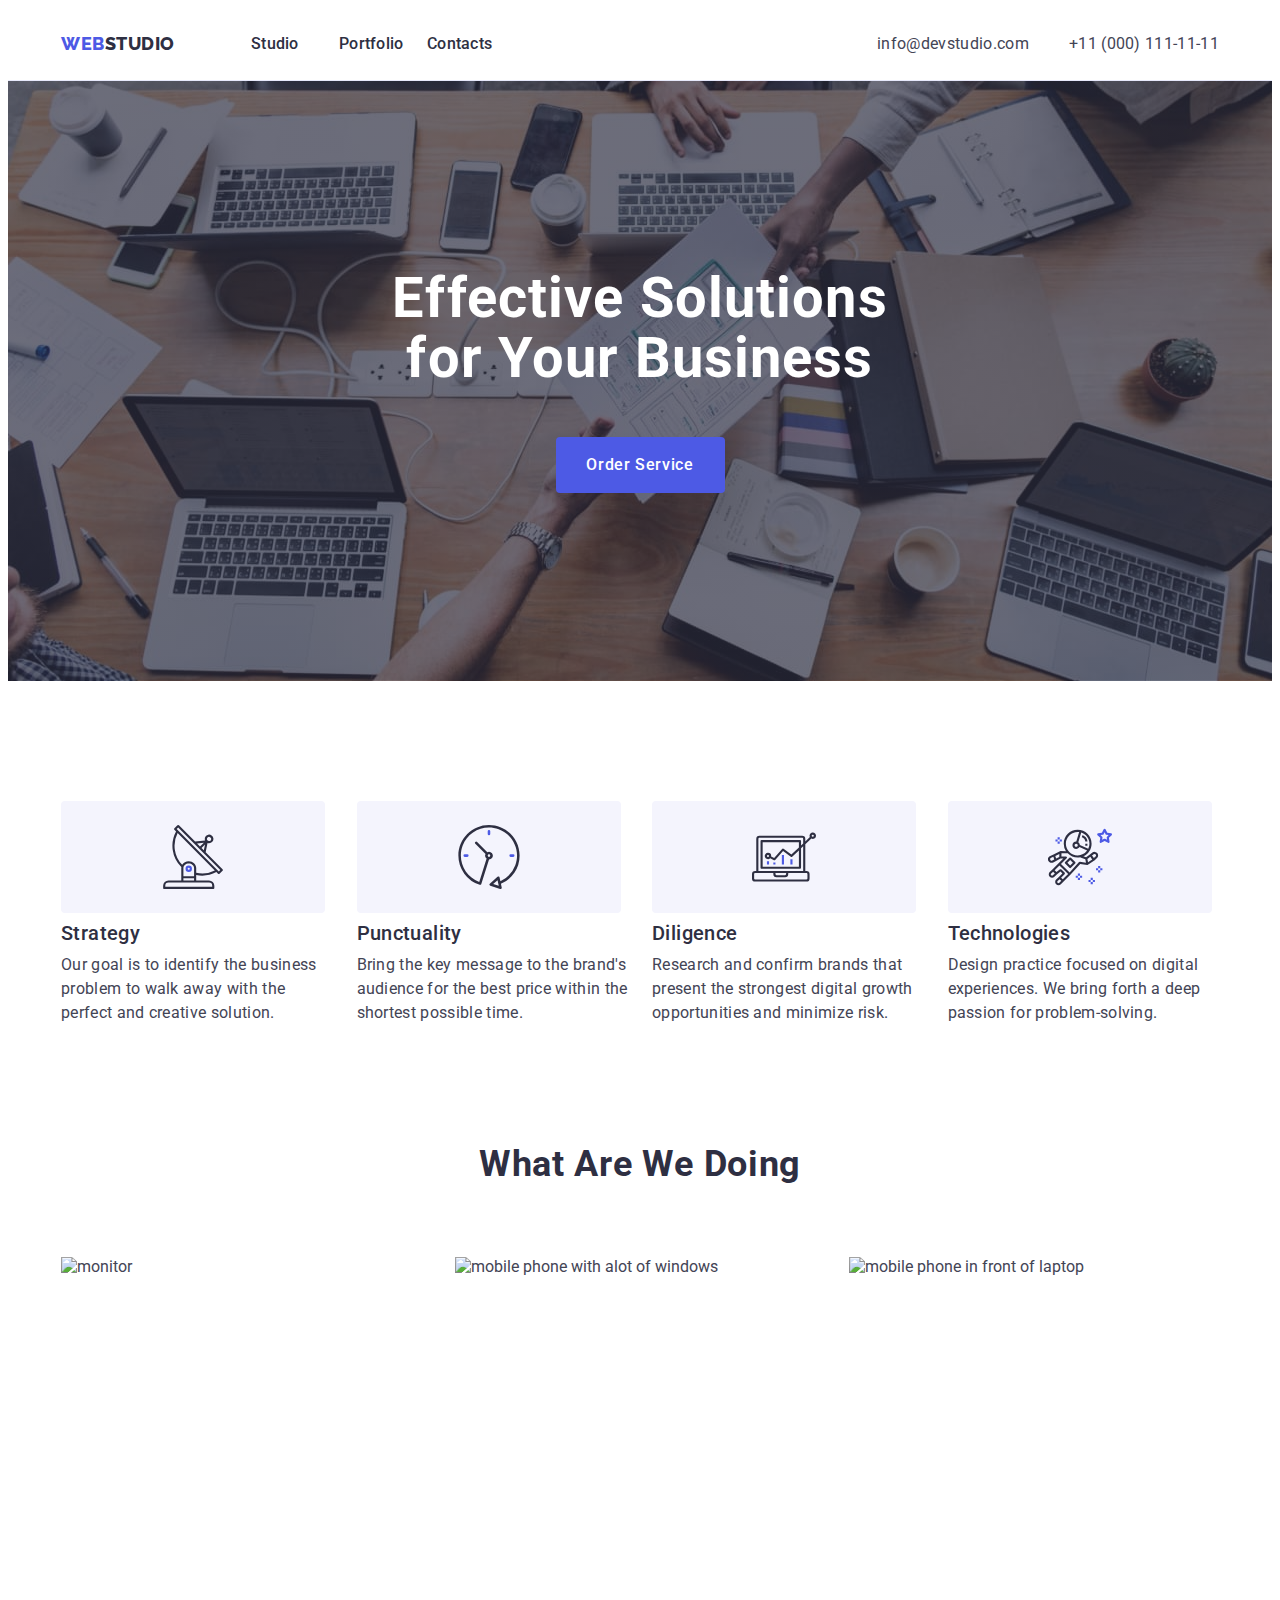
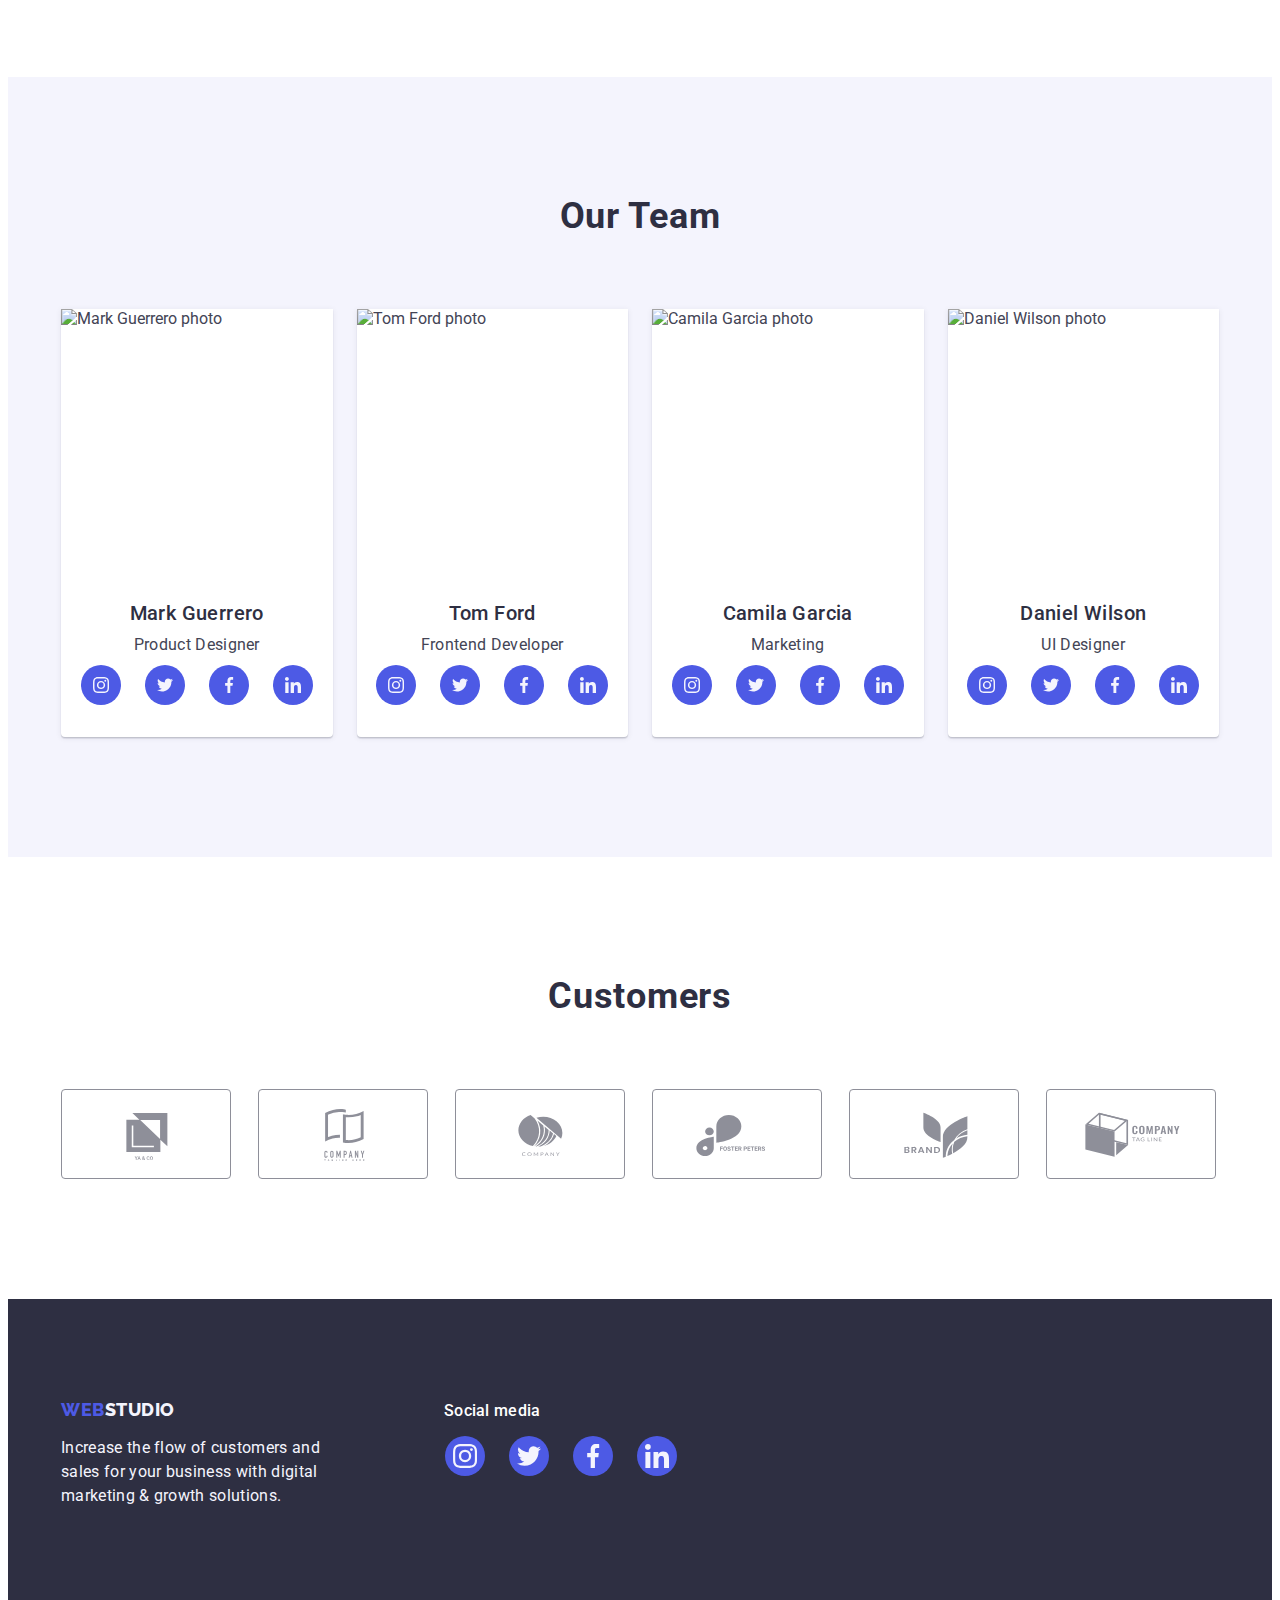
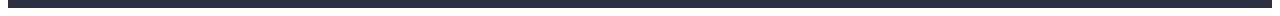
==== index.html @ 360d48e7 "Super update" ====
<!DOCTYPE html>
<html lang="en">

<head>
    <meta charset="UTF-8" />
    <meta http-equiv="X-UA-Compatible" content="IE=edge" />
    <meta name="viewport" content="width=device-width, initial-scale=1.0" />
    <link rel="preconnect" href="https://fonts.googleapis.com" />
    <link rel="preconnect" href="https://fonts.gstatic.com" crossorigin />
    <link href="https://fonts.googleapis.com/css2?family=Raleway:wght@800&family=Roboto:wght@400;500;700&display=swap"
        rel="stylesheet" />
    <title>Web Studio</title>
    <link rel="stylesheet" href="https://cdnjs.cloudflare.com/ajax/libs/modern-normalize/2.0.0/modern-normalize.min.css"
        integrity="sha512-4xo8blKMVCiXpTaLzQSLSw3KFOVPWhm/TRtuPVc4WG6kUgjH6J03IBuG7JZPkcWMxJ5huwaBpOpnwYElP/m6wg=="
        crossorigin="anonymous" referrerpolicy="no-referrer" />
    <link rel="stylesheet" href="./css/styles.css" />
</head>

<body>
    <header class="header">
        <div class="container header-container">
            <nav class="header-nav">
                <a href="./index.html" class="header-logo link">Web<span class="header-logo-dark">Studio</span></a>
                <ul class="header-menu list">
                    <li class="header-menu-item">
                        <a class="header-menu-link link" href="./index.html">Studio</a>
                    </li>
                    <li class="header-menu-item">
                        <a href="./portfolio.html" class="header-menu-link link">Portfolio</a>
                    </li>
                    <li class="header-menu-item">
                        <a href="" class="header-menu-link link">Contacts</a>
                    </li>
                </ul>
            </nav>
            <address class="address">
                <ul class="address-list list">
                    <li class="address-list-item">
                        <a href="mailto:info@devstudio.com" class="address-list-link link">info@devstudio.com</a>
                    </li>
                    <li class="address-list-item">
                        <a href="tel:+110001111111" class="address-list-link link">+11 (000) 111-11-11</a>
                    </li>
                </ul>
            </address>
        </div>
    </header>

    <main>
        <section class="hero">
            <div class="container hero-container">
                <h1 class="hero-title">Effective Solutions for Your Business</h1>
                <button class="hero-button button-active" type="button">
                    Order Service
                </button>
            </div>
        </section>
        <section class="points">
            <div class="container">
                <h2 class="visually-hidden">main points</h2>
                <ul class="points-list list">
                    <li class="points-list-item">
                        <div class="points-item-block">
                            <svg class="points-item-icon" width="64px" height="64px">
                                <use href="./images/icons.svg#icon-antenna-1"></use>
                            </svg>
                        </div>
                        <h3 class="points-list-item-title">Strategy</h3>
                        <p class="points-list-item-paragraph">
                            Our goal is to identify the business problem to walk away with
                            the perfect and creative solution.
                        </p>
                    </li>
                    <li class="points-list-item">
                        <div class="points-item-block">
                            <svg class="points-item-icon" width="64px" height="64px">
                                <use href="./images/icons.svg#icon-clock-1"></use>
                            </svg>
                        </div>
                        <h3 class="points-list-item-title">Punctuality</h3>
                        <p class="points-list-item-paragraph">
                            Bring the key message to the brand's audience for the best price
                            within the shortest possible time.
                        </p>
                    </li>
                    <li class="points-list-item">
                        <div class="points-item-block">
                            <svg class="points-item-icon" width="64px" height="64px">
                                <use href="./images/icons.svg#icon-diagram-1"></use>
                            </svg>
                        </div>
                        <h3 class="points-list-item-title">Diligence</h3>
                        <p class="points-list-item-paragraph">
                            Research and confirm brands that present the strongest digital
                            growth opportunities and minimize risk.
                        </p>
                    </li>
                    <li class="points-list-item">
                        <div class="points-item-block">
                            <svg class="points-item-icon" width="64px" height="64px">
                                <use href="./images/icons.svg#icon-astronaut-1"></use>
                            </svg>
                        </div>
                        <h3 class="points-list-item-title">Technologies</h3>
                        <p class="points-list-item-paragraph">
                            Design practice focused on digital experiences. We bring forth a
                            deep passion for problem-solving.
                        </p>
                    </li>
                </ul>
            </div>
        </section>
        <section class="doing">
            <div class="container">
                <h2 class="doing-title">What are we doing</h2>
                <ul class="doing-list list">
                    <li class="doing-list-item">
                        <img src="./images/screen.jpg" alt="monitor" width="360" height="300" />
                    </li>
                    <li class="doing-list-item">
                        <img src="./images/telephone.jpg" alt="mobile phone with alot of windows" width="360" height="300" />
                    </li>
                    <li class="doing-list-item">
                        <img src="./images/telephone2.jpg" alt="mobile phone in front of laptop" width="360" height="300" />
                    </li>
                </ul>
            </div>
        </section>
        <section class="team">
            <div class="container">
                <h2 class="team-title">Our Team</h2>
                <ul class="team-list list">
                    <li class="team-list-item">
                        <img src="./images/person_1.jpg" alt="Mark Guerrero photo" width="264" height="260" />
                        <div class="team-tex">
                            <h3 class="team-subtitle">Mark Guerrero</h3>
                            <p class="team-paragraph">Product Designer</p>
                        </div>
                        <div>
                            <ul class="team-list-soc list">
                                <li class="team-soc-item">
                                    <a href="" class="team-soc-link" target="_blank" aria-label="instagram">
                                        <span>
                                            <svg class="team-soc-icon" width="16px" height="16px">
                                                <use href="./images/icons.svg#icon-instagram-2"></use>
                                            </svg>
                                        </span>
                                    </a>
                                </li>
                                <li class="team-soc-item">
                                    <a href="" class="team-soc-link" target="_blank" aria-label="twitter">
                                        <span>
                                            <svg class="team-soc-icon" width="16px" height="16px">
                                                <use href="./images/icons.svg#icon-twitter-1"></use>
                                            </svg>
                                        </span>
                                    </a>
                                </li>
                                <li class="team-soc-item">
                                    <a href="" class="team-soc-link" target="_blank" aria-label="facebook">
                                        <span>
                                            <svg class="team-soc-icon" width="16px" height="16px">
                                                <use href="./images/icons.svg#icon-facebook-1"></use>
                                            </svg>
                                        </span>
                                    </a>
                                </li>
                                <li class="team-soc-item">
                                    <a href="" class="team-soc-link" target="_blank" aria-label="in">
                                        <span>
                                            <svg class="team-soc-icon" width="16px" height="16px">
                                                <use href="./images/icons.svg#icon-linkedin-1"></use>
                                            </svg>
                                        </span>
                                    </a>
                                </li>
                            </ul>
                        </div>
                    </li>
                    <li class="team-list-item">
                        <img src="./images/person_2.jpg" alt="Tom Ford photo" width="264" height="260" />
                        <div class="team-tex">
                            <h3 class="team-subtitle">Tom Ford</h3>
                            <p class="team-paragraph">Frontend Developer</p>
                        </div>
                        <div>
                            <ul class="team-list-soc list">
                                <li class="team-soc-item">
                                    <a href="" class="team-soc-link" target="_blank" aria-label="instagram">
                                        <span>
                                            <svg class="team-soc-icon" width="16px" height="16px">
                                                <use href="./images/icons.svg#icon-instagram-2"></use>
                                            </svg>
                                        </span>
                                    </a>
                                </li>
                                <li class="team-soc-item">
                                    <a href="" class="team-soc-link" target="_blank" aria-label="twitter">
                                        <span>
                                            <svg class="team-soc-icon" width="16px" height="16px">
                                                <use href="./images/icons.svg#icon-twitter-1"></use>
                                            </svg>
                                        </span>
                                    </a>
                                </li>
                                <li class="team-soc-item">
                                    <a href="" class="team-soc-link" target="_blank" aria-label="facebook">
                                        <span>
                                            <svg class="team-soc-icon" width="16px" height="16px">
                                                <use href="./images/icons.svg#icon-facebook-1"></use>
                                            </svg>
                                        </span>
                                    </a>
                                </li>
                                <li class="team-soc-item">
                                    <a href="" class="team-soc-link" target="_blank" aria-label="in">
                                        <span>
                                            <svg class="team-soc-icon" width="16px" height="16px">
                                                <use href="./images/icons.svg#icon-linkedin-1"></use>
                                            </svg>
                                        </span>
                                    </a>
                                </li>
                            </ul>
                        </div>
                    </li>
                    <li class="team-list-item">
                        <img src="./images/person_3.jpg" alt="Camila Garcia photo" width="264" height="260" />
                        <div class="team-tex">
                            <h3 class="team-subtitle">Camila Garcia</h3>
                            <p class="team-paragraph">Marketing</p>
                        </div>
                        <div>
                            <ul class="team-list-soc list">
                                <li class="team-soc-item">
                                    <a href="" class="team-soc-link" target="_blank" aria-label="instagram">
                                        <span>
                                            <svg class="team-soc-icon" width="16px" height="16px">
                                                <use href="./images/icons.svg#icon-instagram-2"></use>
                                            </svg>
                                        </span>
                                    </a>
                                </li>
                                <li class="team-soc-item">
                                    <a href="" class="team-soc-link" target="_blank" aria-label="twitter">
                                        <span>
                                            <svg class="team-soc-icon" width="16px" height="16px">
                                                <use href="./images/icons.svg#icon-twitter-1"></use>
                                            </svg>
                                        </span>
                                    </a>
                                </li>
                                <li class="team-soc-item">
                                    <a href="" class="team-soc-link" target="_blank" aria-label="facebook">
                                        <span>
                                            <svg class="team-soc-icon" width="16px" height="16px">
                                                <use href="./images/icons.svg#icon-facebook-1"></use>
                                            </svg>
                                        </span>
                                    </a>
                                </li>
                                <li class="team-soc-item">
                                    <a href="" class="team-soc-link" target="_blank" aria-label="in">
                                        <span>
                                            <svg class="team-soc-icon" width="16px" height="16px">
                                                <use href="./images/icons.svg#icon-linkedin-1"></use>
                                            </svg>
                                        </span>
                                    </a>
                                </li>
                            </ul>
                        </div>
                    </li>
                    <li class="team-list-item">
                        <img src="./images/person_4.jpg" alt="Daniel Wilson photo" width="264" height="260" />
                        <div class="team-tex">
                            <h3 class="team-subtitle">Daniel Wilson</h3>
                            <p class="team-paragraph">UI Designer</p>
                        </div>
                        <div>
                            <ul class="team-list-soc list">
                                <li class="team-soc-item">
                                    <a href="" class="team-soc-link" target="_blank" aria-label="instagram">
                                        <span>
                                            <svg class="team-soc-icon" width="16px" height="16px">
                                                <use href="./images/icons.svg#icon-instagram-2"></use>
                                            </svg>
                                        </span>
                                    </a>
                                </li>
                                <li class="team-soc-item">
                                    <a href="" class="team-soc-link" target="_blank" aria-label="twitter">
                                        <span>
                                            <svg class="team-soc-icon" width="16px" height="16px">
                                                <use href="./images/icons.svg#icon-twitter-1"></use>
                                            </svg>
                                        </span>
                                    </a>
                                </li>
                                <li class="team-soc-item">
                                    <a href="" class="team-soc-link" target="_blank" aria-label="facebook">
                                        <span>
                                            <svg class="team-soc-icon" width="16px" height="16px">
                                                <use href="./images/icons.svg#icon-facebook-1"></use>
                                            </svg>
                                        </span>
                                    </a>
                                </li>
                                <li class="team-soc-item">
                                    <a href="" class="team-soc-link" target="_blank" aria-label="in">
                                        <span>
                                            <svg class="team-soc-icon" width="16px" height="16px">
                                                <use href="./images/icons.svg#icon-linkedin-1"></use>
                                            </svg>
                                        </span>
                                    </a>
                                </li>
                            </ul>
                        </div>
                    </li>
                </ul>
            </div>
        </section>
        <section class="customers">
            <div class="container">
                <h2 class="customers-title">Customers</h2>
                <ul class="customers-list list">
                    <li class="customers-item">
                        <a href="" class="customers-link" target="_blank">
                            <svg class="customers-icon" width="104px" height="56px">
                                <use href="./images/icons.svg#icon-Logo-1"></use>
                            </svg>
                        </a>
                    </li>
                    <li class="customers-item">
                        <a href="" class="customers-link" target="_blank">
                            <svg class="customers-icon" width="104px" height="56px">
                                <use href="./images/icons.svg#icon-Logo-2"></use>
                            </svg>
                        </a>
                    </li>
                    <li class="customers-item">
                        <a href="" class="customers-link" target="_blank">
                            <svg class="customers-icon" width="104px" height="56px">
                                <use href="./images/icons.svg#icon-Logo-3"></use>
                            </svg>
                        </a>
                    </li>
                    <li class="customers-item">
                        <a href="" class="customers-link" target="_blank">
                            <svg class="customers-icon" width="104px" height="56px">
                                <use href="./images/icons.svg#icon-Logo-4"></use>
                            </svg>
                        </a>
                    </li>
                    <li class="customers-item">
                        <a href="" class="customers-link" target="_blank">
                            <svg class="customers-icon" width="104px" height="56px">
                                <use href="./images/icons.svg#icon-Logo-5"></use>
                            </svg>
                        </a>
                    </li>
                    <li class="customers-item">
                        <a href="" class="customers-link" target="_blank">
                            <svg class="customers-icon" width="104px" height="56px">
                                <use href="./images/icons.svg#icon-Logo-6"></use>
                            </svg>
                        </a>
                    </li>
                </ul>
            </div>
        </section>
    </main>

    <footer class="footer">
        <div class="container">
            <div class="footer-logo-container">
                <a class="footer-logo link" href="./index.html">Web<span class="footer-logo-white">Studio</span></a>
                <h3 class="footer-logo-title">Social media</h3>
            </div>
            <div class="footer-soc-container">
                <p class="footer-paragraph">
                    Increase the flow of customers and sales for your business with
                    digital marketing & growth solutions.
                </p>
                <ul class="footer-list-soc list">
                    <li class="footer-soc-item">
                        <a href="" class="footer-soc-link" target="_blank" aria-label="instagram">
                            <span>
                                <svg class="footer-soc-icon" width="24px" height="24px">
                                    <use href="./images/icons.svg#icon-instagram-2"></use>
                                </svg>
                            </span>
                        </a>
                    </li>
                    <li class="footer-soc-item">
                        <a href="" class="footer-soc-link" target="_blank" aria-label="twitter">
                            <span>
                                <svg class="footer-soc-icon" width="24px" height="24px">
                                    <use href="./images/icons.svg#icon-twitter-1"></use>
                                </svg>
                            </span>
                        </a>
                    </li>
                    <li class="footer-soc-item">
                        <a href="" class="footer-soc-link" target="_blank" aria-label="facebook">
                            <span>
                                <svg class="footer-soc-icon" width="24px" height="24px">
                                    <use href="./images/icons.svg#icon-facebook-1"></use>
                                </svg>
                            </span>
                        </a>
                    </li>
                    <li class="footer-soc-item">
                        <a href="" class="footer-soc-link" target="_blank" aria-label="in">
                            <span>
                                <svg class="footer-soc-icon" width="24px" height="24px">
                                    <use href="./images/icons.svg#icon-linkedin-1"></use>
                                </svg>
                            </span>
                        </a>
                    </li>
                </ul>
            </div>
        </div>
    </footer>
</body>

</html>
---- css/styles.css ----
:root {
    --iris: #4d5ae5;
    --ocean: #404bbf;
    --navy-blue: #2e2f42;
    --green: #31d0aa;
    --slate: #434455;
    --lite-slate: #8e8f99;
    --corn-flower: #e7e9fc;
    --cloud: #f4f4fd;
    --white: #ffffff;
    --dairy: #fcfcfc;
    --transition: 250ms cubic-bezier(0.4, 0, 0.2, 1);
}

body {
    font-family: "Roboto", sans-serif;
    color: var(--slate);
    background-color: var(--white);
}

p,
h1,
h2,
h3,
h4,
h5,
h6 {
    margin-top: 0;
    margin-bottom: 0;
}

ul {
    margin-top: 0;
    margin-bottom: 0;
    padding-left: 0;
}

img {
    display: block;
    max-width: 100%;
    height: auto;
}

main {
    flex-grow: 1;
}

.link {
    text-decoration: none;
}

.link:is(:hover, :focus) {
    color: var(--ocean);
}

.list {
    list-style-type: none;
}

/* header------------ */

.container {
    width: 100%;
    max-width: 1158px;
    padding: 0 15px 0 15px;
    margin: 0 auto;
}

header {
    border-bottom: 1px solid #e7e9fc;
}

.header-container {
    display: flex;
}

.header-nav {
    display: flex;
    flex-grow: 1;
    align-items: center;
}

.header-logo {
    font-family: "Raleway", sans-serif;
    font-weight: 800;
    font-size: 18px;
    line-height: 1.17;
    letter-spacing: 0.03em;
    text-transform: uppercase;
    color: var(--iris);
    margin-right: 76px;
}

.header-logo-dark {
    color: var(--navy-blue);
}

.header-menu {
    display: flex;
    gap: 40px;
}

.header-menu-link {
    padding: 24px 0;
    font-weight: 500;
    font-size: 16px;
    line-height: 1.5;
    letter-spacing: 0.02em;
    color: var(--navy-blue);
    display: block;
    padding-top: 24px;
    padding-bottom: 24px;
    transition: color var(--transition);
}

.header-menu-item{
    width: 48px;
    position: relative;
}
/* .header-menu-link:first-child:hover:after{
    content: '';
    display: block;
    width: 48px;
    height: 4px;
    background: #404BBF;
    border-radius: 2px;
    position: absolute;
    bottom: 0;
    transition: color var(--transition);
} */

/* .header-menu-link:nth-child(2):hover::after{
    content: '';
    display: block;
    width: 66px;
    height: 4px;
    background: #404BBF;
    border-radius: 2px;
    position: absolute;
    bottom: 0;
    transition: color var(--transition);
} */

.header-menu-link:last-child:hover::after{
    content: '';
    display: block;
    width: 67px;
    height: 4px;
    background: #404BBF;
    border-radius: 2px;
    position: absolute;
    bottom: 0;
    transition: color var(--transition);
}

.address {
    font-style: normal;
}

.address-list {
    display: flex;
    gap: 40px;
}

.address-list-link {
    font-size: 16px;
    line-height: 1.5;
    letter-spacing: 0.02em;
    color: var(--slate);
    display: block;
    padding-top: 24px;
    padding-bottom: 24px;
    transition: color var(--transition);
}

/* --------main--------------- */

/** hero---- */
.hero {
    padding: 188px 0;
    background-image: linear-gradient(rgba(46, 47, 66, 0.7),
            rgba(46, 47, 66, 0.7)),
        url(../images/people-office.jpg);
    background-repeat: no-repeat;
    background-position: center;
    background-size: 1440px;
}

.hero-container {}

.hero-title {
    display: block;
    text-align: center;
    font-size: 56px;
    line-height: 1.07;
    letter-spacing: 0.02em;
    color: var(--white);
    max-width: 496px;
    margin-left: auto;
    margin-right: auto;
    margin-bottom: 48px;
}

.hero-button {
    font-family: "Roboto", sans-serif;
    font-weight: 500;
    font-size: 16px;
    line-height: 1.5;
    letter-spacing: 0.04em;
    color: var(--white);
    background: var(--iris);
    border: #4d5ae5;
    text-align: center;
    border-radius: 4px;
    display: block;
    min-width: 169px;
    height: 56px;
    border: none;
    margin: 0 auto;
    transition: background-color var(--transition);
}

.button-active:is(:hover, :focus) {
    background: var(--ocean);
    color: var(--white);
    border: 1px solid transparent;
}

.button-active {
    cursor: pointer;
}

/** points---- */
.points {
    padding: 120px 0;
}

.visually-hidden {
    position: absolute;
    width: 1px;
    height: 1px;
    margin: -1px;
    border: 0;
    padding: 0;
    white-space: nowrap;
    clip-path: inset(100%);
    clip: rect(0 0 0 0);
    overflow: hidden;
}

.points-list {
    display: flex;
    gap: 24px;
}

.points-list-item {
    width: calc((100% - 72px) / 4);
}

.points-item-block {
    width: 264px;
    height: 112px;
    border-radius: 4px;
    background-color: var(--cloud);
    margin-bottom: 8px;
    display: flex;
    align-items: center;
    justify-content: center;
}


.points-list-item-title {
    font-weight: 500;
    font-size: 20px;
    line-height: 1.2;
    letter-spacing: 0.02em;
    color: var(--navy-blue);
    margin-bottom: 8px;
}

.points-list-item-paragraph {
    font-size: 16px;
    line-height: 1.5;
    letter-spacing: 0.02em;
}

/** doing---- */
.doing {
    padding-bottom: 120px;
}

.doing-list {
    display: flex;
    gap: 24px;
}

.doing-list-item {
    width: calc((100% - 48px) / 3);
}

.doing-title {
    font-size: 36px;
    line-height: 1.11;
    letter-spacing: 0.02em;
    text-transform: capitalize;
    color: var(--navy-blue);
    text-align: center;
    margin: 0 auto;
    margin-bottom: 72px;
}

/** our team---- */
.team {
    background-color: var(--cloud);
    margin: 0 auto;
    padding: 120px 0;
}

.team-title {
    font-size: 36px;
    line-height: 1.11;
    letter-spacing: 0.02em;
    text-transform: capitalize;
    color: var(--navy-blue);
    text-align: center;
    margin-bottom: 72px;
    margin-left: auto;
    margin-right: auto;
}

.team-list {
    display: flex;
    gap: 24px;
}

.team-list-item {
    background-color: var(--white);
    width: calc((100% - 72px) / 4);
    border-radius: 0px 0px 4px 4px;
    box-shadow: 0px 1px 6px rgba(46, 47, 66, 0.08),
        0px 1px 1px rgba(46, 47, 66, 0.16), 0px 2px 1px rgba(46, 47, 66, 0.08);
}


.team-tex {
    padding: 32px 16px 8px 16px;
}

.team-subtitle {
    font-family: "Roboto";
    font-style: normal;
    font-weight: 500;
    font-size: 20px;
    line-height: 1.2;
    letter-spacing: 0.02em;
    color: var(--navy-blue);
    margin-bottom: 8px;
    text-align: center;
}

.team-paragraph {
    font-family: "Roboto";
    font-style: normal;
    font-weight: 400;
    font-size: 16px;
    line-height: 1.5;
    letter-spacing: 0.02em;
    text-align: center;
}

.team-list-soc {
    display: flex;
    align-items: center;
    justify-content: center;
    gap: 24px;
    padding-bottom: 32px;
}

.team-soc-item {}

.team-soc-link {}

.team-soc-link span {
    display: flex;
    align-items: center;
    justify-content: center;
    width: 40px;
    height: 40px;
    background-color: var(--iris);
    border-radius: 50%;
    transition: background-color var(--transition);
}

.team-soc-link span:hover {
    background-color: var(--green);
}

.team-soc-icon {
    fill: var(--cloud);
}

/* customers---------------- */
.customers {
    background-color: var(--white);
    margin: 0 auto;
    padding: 120px 0;
}

.customers-title {
    font-size: 36px;
    line-height: 1.11;
    letter-spacing: 0.02em;
    text-transform: capitalize;
    color: var(--navy-blue);
    text-align: center;
    margin-bottom: 72px;
    margin-left: auto;
    margin-right: auto;
}

.customers-list {
    display: flex;
    gap: 24px;
}

.customers-item {
    width: calc((100% - 120px) / 6);
}

.customers-link {
    width: 168px;
    height: 88px;
    border: 1px solid var(--lite-slate);
    border-radius: 4px;
    background-color: var(--white);
    display: flex;
    align-items: center;
    justify-content: center;
}

/*? hover don't work */

.customers-icon:hover{
    fill: #404bbf;
}

/* main portfolio---------------- */
.portfolio {
    padding-top: 96px;
    padding-bottom: 120px;
}

/** button list--- */
.button-list {
    display: flex;
    justify-content: center;
    align-items: center;
    gap: 24px;
    margin-bottom: 72px;
}

.button-list-item {
    font-family: "Roboto", sans-serif;
    font-weight: 500;
    font-size: 16px;
    line-height: 1.5;
    letter-spacing: 0.04em;
    color: var(--iris);
    background: var(--cloud);
    padding: 12px 24px;
    border-radius: 4px;
    border: 1px solid #e7e9fc;
    transition: background-color var(--transition);
}

/* portfolio list----- */

.portfolio-list {
    display: flex;
    column-gap: 24px;
    row-gap: 48px;
    flex-wrap: wrap;
}

.portfolio-link {
    width: calc((100% - 48px) / 3);
    padding-left: 0;
}

.portfolio-img{
    position: relative;
    overflow: hidden;
}

.portfolio-tex {
    padding: 32px 16px;
    border: 1px solid var(--corn-flower);
    border-top: none;
}

.portfolio-link-title {
    font-weight: 500;
    font-size: 20px;
    line-height: 1.2;
    letter-spacing: 0.02em;
    color: var(--navy-blue);
    margin-bottom: 8px;
    text-align: left;
}

.portfolio-link-paragraph {
    font-size: 16px;
    line-height: 1.5;
    letter-spacing: 0.02em;
    color: var(--slate);
    text-align: left;
}

.portfolio-cover-block{
    position: absolute;
    background-color: var(--iris);
    top: 0;
    left: 0;
    transform: translateY(100%);
}

.portfolio-cover-title{
    font-style: normal;
    font-weight: 400;
    font-size: 16px;
    line-height: 1.5;
    letter-spacing: 0.02em;
    color: var(--cloud) ;
    margin: 40px 32px 164px 32px;
    width: 296px;
}

.portfolio-link:hover .portfolio-cover-block{
    transform: translate(0);
    transition: var(--transition);
}
/* footer--------------------- */
.footer {
    background-color: var(--navy-blue);
    padding-top: 100px;
    padding-bottom: 100px;
    max-height: 312px;
}

.footer-logo {
    font-family: "Raleway", sans-serif;
    font-weight: 800;
    font-size: 18px;
    line-height: 1.17;
    letter-spacing: 0.03em;
    text-transform: uppercase;
    color: var(--iris);
    display: flex;
    margin-bottom: 16px;
    display: inline-block;
}

.footer-logo-white {
    color: var(--cloud);
}

.footer-paragraph {
    font-size: 16px;
    line-height: 1.5;
    letter-spacing: 0.02em;
    color: var(--cloud);
    max-width: 264px;
}
.footer-logo-container{
    display: flex;
}

.footer-logo-title{
    margin-left: 269px;
    font-style: normal;
    font-weight: 500;
    font-size: 16px;
    line-height: 24px;
    letter-spacing: 0.02em;
    color: var(--white);
}
.footer-soc-container{
    display: flex;
}

.footer-list-soc {
    display: flex;
    align-items: center;
    justify-content: center;
    gap: 24px;
    padding-bottom: 32px;
}

.footer-soc-link span {
    display: flex;
    align-items: center;
    justify-content: center;
    width: 40px;
    height: 40px;
    background-color: var(--iris);
    border-radius: 50%;
    transition: background-color var(--transition);
}

.footer-soc-link span:hover {
    background-color: var(--green);
}

.footer-list-soc{
    margin-left: 120px;
}
.footer-soc-icon {
    fill: var(--cloud);
}
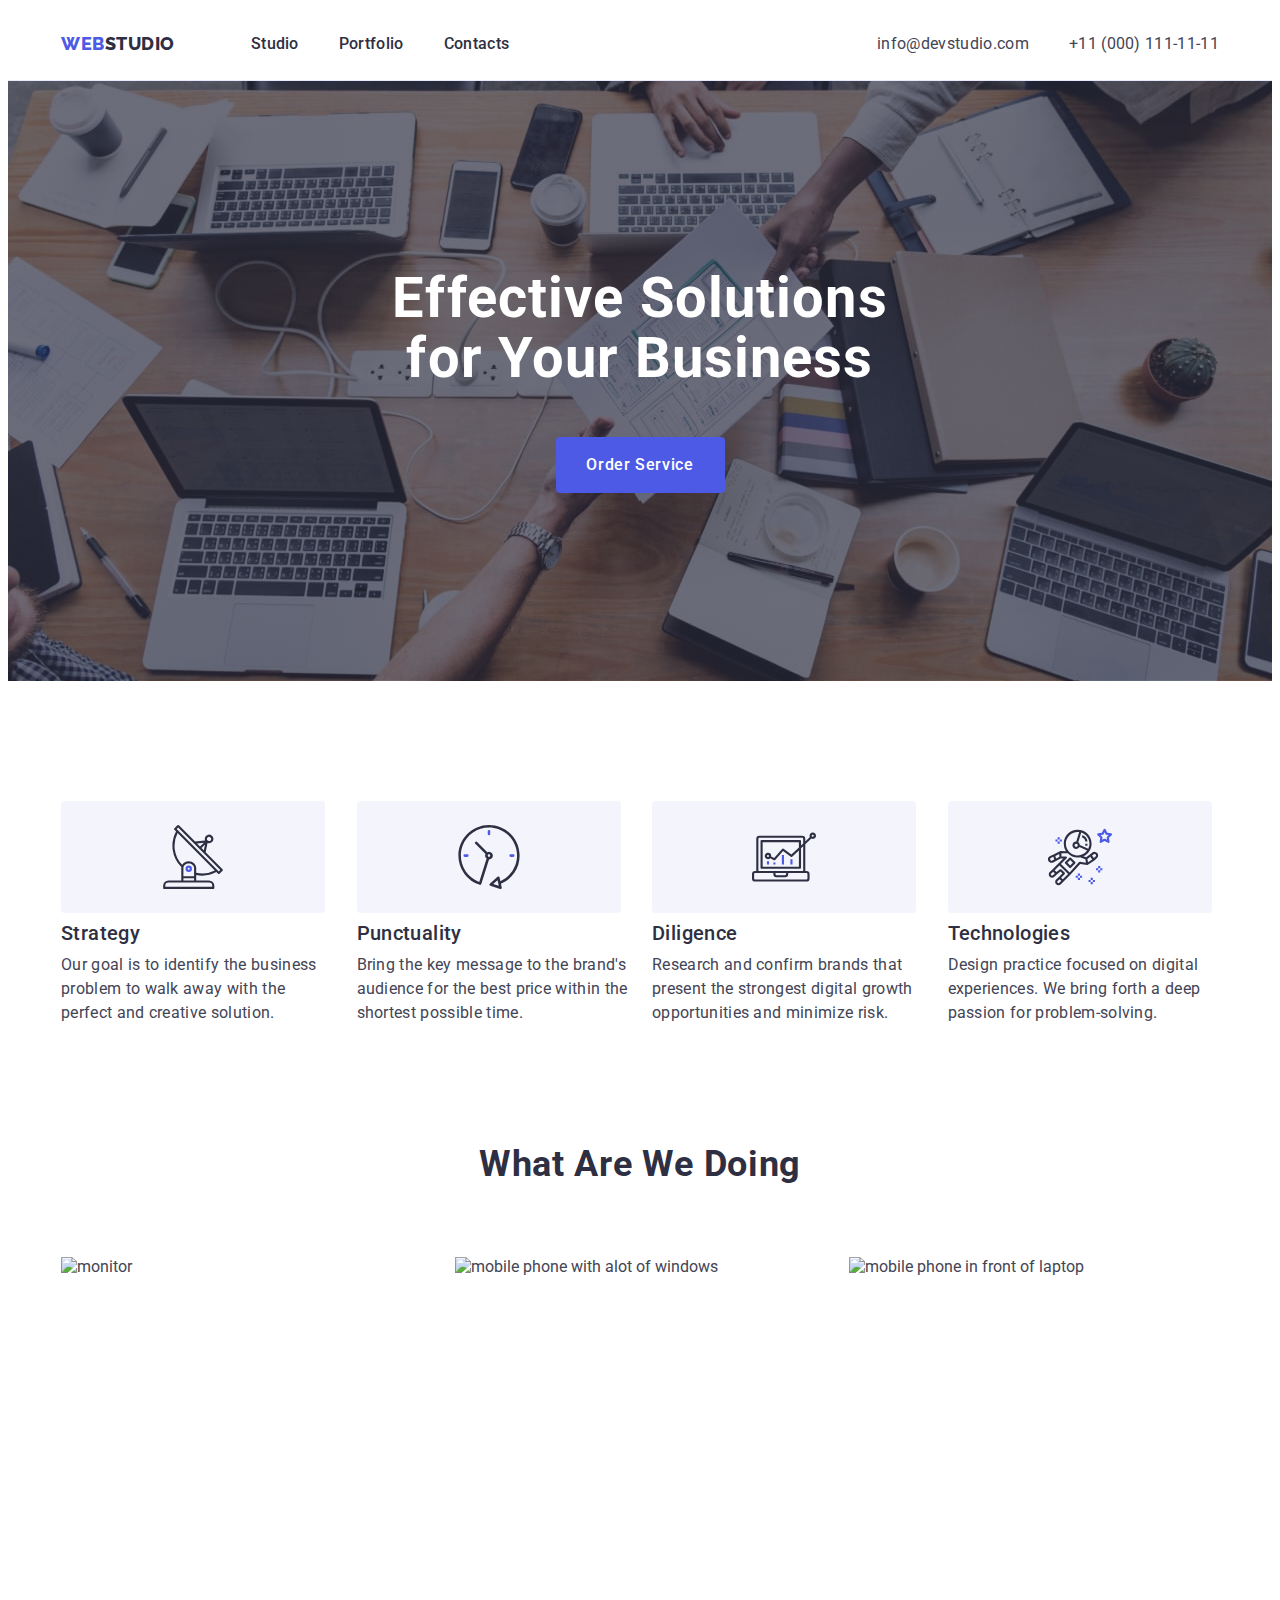
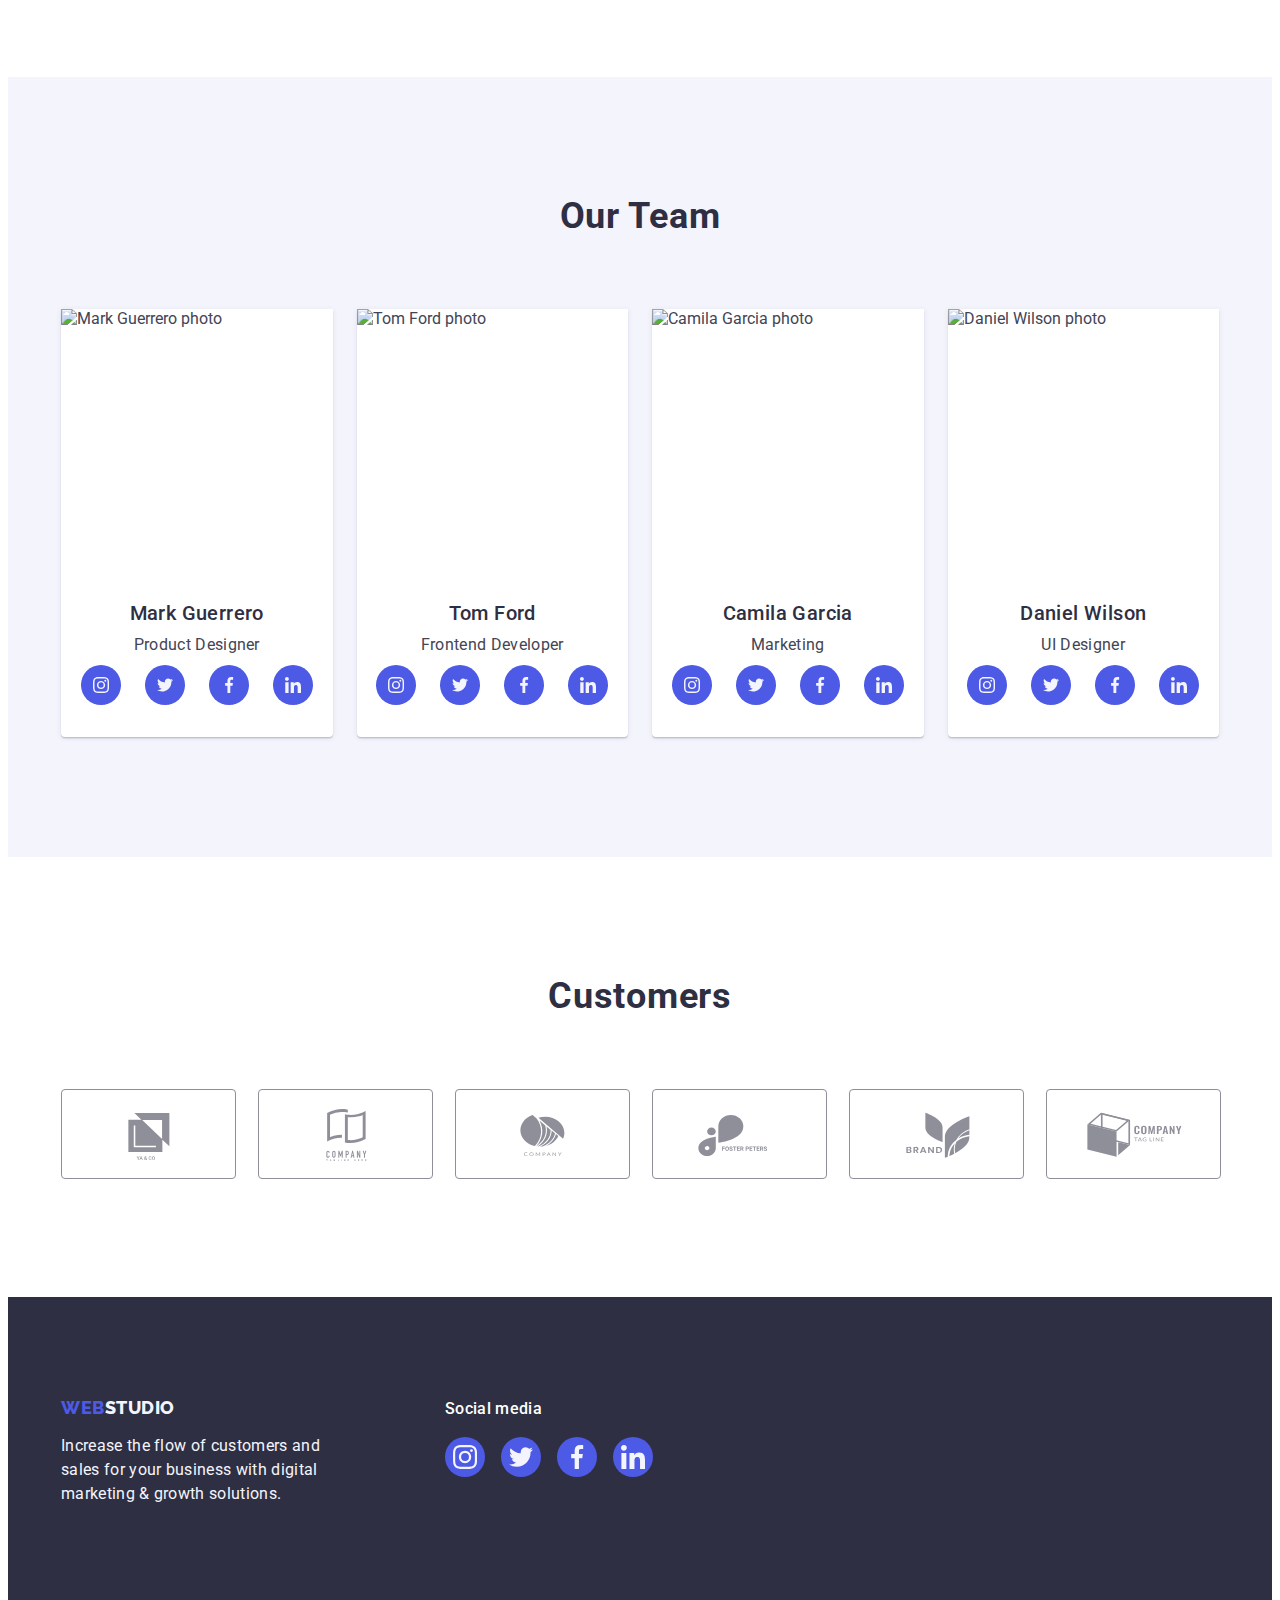
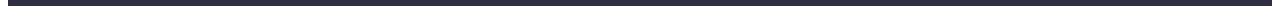
==== commit 30ac4cdd: "update css" ====
--- a/index.html
+++ b/index.html
@@ -23,13 +23,13 @@
                 <a href="./index.html" class="header-logo link">Web<span class="header-logo-dark">Studio</span></a>
                 <ul class="header-menu list">
                     <li class="header-menu-item">
-                        <a class="header-menu-link link" href="./index.html">Studio</a>
+                        <a class="header-menu-link link current" href="./index.html">Studio</a>
                     </li>
                     <li class="header-menu-item">
-                        <a href="./portfolio.html" class="header-menu-link link">Portfolio</a>
+                        <a href="./portfolio.html" class="header-menu-link link current">Portfolio</a>
                     </li>
                     <li class="header-menu-item">
-                        <a href="" class="header-menu-link link">Contacts</a>
+                        <a href="" class="header-menu-link link current">Contacts</a>
                     </li>
                 </ul>
             </nav>
@@ -50,7 +50,7 @@
         <section class="hero">
             <div class="container hero-container">
                 <h1 class="hero-title">Effective Solutions for Your Business</h1>
-                <button class="hero-button button-active" type="button">
+                <button class="hero-button button-active" type="button" data-modal-open>
                     Order Service
                 </button>
             </div>
@@ -373,16 +373,17 @@
     </main>
 
     <footer class="footer">
-        <div class="container">
-            <div class="footer-logo-container">
+        <div class="container footer-container">
+            <div>
                 <a class="footer-logo link" href="./index.html">Web<span class="footer-logo-white">Studio</span></a>
-                <h3 class="footer-logo-title">Social media</h3>
-            </div>
-            <div class="footer-soc-container">
                 <p class="footer-paragraph">
                     Increase the flow of customers and sales for your business with
                     digital marketing & growth solutions.
                 </p>
+            </div>
+
+            <div>
+                <p class="footer-soc-paragraph">Social media</p>
                 <ul class="footer-list-soc list">
                     <li class="footer-soc-item">
                         <a href="" class="footer-soc-link" target="_blank" aria-label="instagram">
@@ -424,6 +425,16 @@
             </div>
         </div>
     </footer>
+    <div class="backdrop is-hidden" data-modal>
+        <div class="modal">
+            <button type="button" class="modal-btn" data-modal-close>
+                <svg class="icon-close-black" width="8px" height="8px">
+                    <use href="./images/icons.svg#icon-close-black"></use>
+                </svg>
+            </button>
+        </div>
+    </div>
+    <script src="./js/modal.js"></script>
 </body>
 
 </html>--- a/css/styles.css
+++ b/css/styles.css
@@ -9,6 +9,7 @@
     --cloud: #f4f4fd;
     --white: #ffffff;
     --dairy: #fcfcfc;
+    --navy-blue-modal: rgba(46, 47, 66, 0.4);
     --transition: 250ms cubic-bezier(0.4, 0, 0.2, 1);
 }
 
@@ -47,6 +48,7 @@
 
 .link {
     text-decoration: none;
+    transition: color var(--transition);
 }
 
 .link:is(:hover, :focus) {
@@ -113,44 +115,19 @@
     transition: color var(--transition);
 }
 
-.header-menu-item{
-    width: 48px;
+.current {
     position: relative;
 }
-/* .header-menu-link:first-child:hover:after{
-    content: '';
-    display: block;
-    width: 48px;
+
+.current:hover::after {
+    content: "";
+    position: absolute;
+    left: 0;
+    bottom: -1px;
+    width: 100%;
     height: 4px;
-    background: #404BBF;
+    background: var(--ocean);
     border-radius: 2px;
-    position: absolute;
-    bottom: 0;
-    transition: color var(--transition);
-} */
-
-/* .header-menu-link:nth-child(2):hover::after{
-    content: '';
-    display: block;
-    width: 66px;
-    height: 4px;
-    background: #404BBF;
-    border-radius: 2px;
-    position: absolute;
-    bottom: 0;
-    transition: color var(--transition);
-} */
-
-.header-menu-link:last-child:hover::after{
-    content: '';
-    display: block;
-    width: 67px;
-    height: 4px;
-    background: #404BBF;
-    border-radius: 2px;
-    position: absolute;
-    bottom: 0;
-    transition: color var(--transition);
 }
 
 .address {
@@ -220,16 +197,6 @@
     transition: background-color var(--transition);
 }
 
-.button-active:is(:hover, :focus) {
-    background: var(--ocean);
-    color: var(--white);
-    border: 1px solid transparent;
-}
-
-.button-active {
-    cursor: pointer;
-}
-
 /** points---- */
 .points {
     padding: 120px 0;
@@ -268,7 +235,15 @@
     justify-content: center;
 }
 
-
+/* .points-list-item::before {
+  content: "";
+  display: block;
+  width: 264px;
+  height: 112px;
+  border-radius: 4px;
+  background: var(--cloud);
+  margin-bottom: 8px;
+} */
 .points-list-item-title {
     font-weight: 500;
     font-size: 20px;
@@ -340,7 +315,6 @@
     box-shadow: 0px 1px 6px rgba(46, 47, 66, 0.08),
         0px 1px 1px rgba(46, 47, 66, 0.16), 0px 2px 1px rgba(46, 47, 66, 0.08);
 }
-
 
 .team-tex {
     padding: 32px 16px 8px 16px;
@@ -425,23 +399,29 @@
 
 .customers-item {
     width: calc((100% - 120px) / 6);
+    height: 88px;
 }
 
 .customers-link {
-    width: 168px;
-    height: 88px;
+    width: 100%;
+    height: 100%;
     border: 1px solid var(--lite-slate);
     border-radius: 4px;
     background-color: var(--white);
     display: flex;
     align-items: center;
     justify-content: center;
-}
-
-/*? hover don't work */
-
-.customers-icon:hover{
-    fill: #404bbf;
+    color: var(--lite-slate);
+    transition: color var(--transition), border-color var(--transition);
+}
+
+.customers-icon {
+    fill: currentColor;
+}
+
+.customers-link:hover {
+    border: 1px solid var(--ocean);
+    color: var(--ocean);
 }
 
 /* main portfolio---------------- */
@@ -470,7 +450,23 @@
     padding: 12px 24px;
     border-radius: 4px;
     border: 1px solid #e7e9fc;
-    transition: background-color var(--transition);
+    transition: box-shadow var(--transition);
+}
+
+.button-list-item:is(:hover, :focus) {
+    box-shadow: 0px 3px 1px rgba(0, 0, 0, 0.1), 0px 2px 1px rgba(0, 0, 0, 0.08),
+        0px 2px 2px rgba(0, 0, 0, 0.12);
+}
+
+.button-active:is(:hover, :focus) {
+    background: var(--ocean);
+    color: var(--white);
+    border: 1px solid transparent;
+}
+
+.button-active {
+    cursor: pointer;
+    transition: background-color var(--transition), color var(--transition);
 }
 
 /* portfolio list----- */
@@ -485,11 +481,16 @@
 .portfolio-link {
     width: calc((100% - 48px) / 3);
     padding-left: 0;
-}
-
-.portfolio-img{
-    position: relative;
-    overflow: hidden;
+    transition: box-shadow var(--transition);
+}
+
+.portfolio-link:hover {
+    box-shadow: 0px 1px 6px rgba(46, 47, 66, 0.08),
+        0px 1px 1px rgba(46, 47, 66, 0.16), 0px 2px 1px rgba(46, 47, 66, 0.08);
+}
+
+.portfolio-link:hover .portfolio-cover-block {
+    transform: translate(0);
 }
 
 .portfolio-tex {
@@ -516,35 +517,39 @@
     text-align: left;
 }
 
-.portfolio-cover-block{
+.photo-cover-block {
+    position: relative;
+    overflow: hidden;
+}
+
+.portfolio-cover-block {
     position: absolute;
     background-color: var(--iris);
+    height: 100%;
     top: 0;
     left: 0;
+    padding: 40px 32px;
     transform: translateY(100%);
-}
-
-.portfolio-cover-title{
-    font-style: normal;
-    font-weight: 400;
-    font-size: 16px;
-    line-height: 1.5;
-    letter-spacing: 0.02em;
-    color: var(--cloud) ;
-    margin: 40px 32px 164px 32px;
-    width: 296px;
-}
-
-.portfolio-link:hover .portfolio-cover-block{
-    transform: translate(0);
-    transition: var(--transition);
-}
+    transition: transform var(--transition);
+}
+
+.portfolio-cover-paragraph {
+    font-size: 16px;
+    line-height: 1.5;
+    letter-spacing: 0.02em;
+    color: var(--cloud);
+}
+
 /* footer--------------------- */
 .footer {
     background-color: var(--navy-blue);
     padding-top: 100px;
     padding-bottom: 100px;
-    max-height: 312px;
+}
+
+.footer-container {
+    display: flex;
+    gap: 120px;
 }
 
 .footer-logo {
@@ -571,37 +576,32 @@
     color: var(--cloud);
     max-width: 264px;
 }
-.footer-logo-container{
-    display: flex;
-}
-
-.footer-logo-title{
-    margin-left: 269px;
-    font-style: normal;
+
+.footer-soc-paragraph {
     font-weight: 500;
     font-size: 16px;
-    line-height: 24px;
+    line-height: 1.5;
     letter-spacing: 0.02em;
     color: var(--white);
-}
-.footer-soc-container{
-    display: flex;
+    margin-bottom: 16px;
 }
 
 .footer-list-soc {
+    display: flex;
+    gap: 16px;
+}
+
+.footer-soc-item {
+    width: 40px;
+    height: 40px;
+}
+
+.footer-soc-link span {
     display: flex;
     align-items: center;
     justify-content: center;
-    gap: 24px;
-    padding-bottom: 32px;
-}
-
-.footer-soc-link span {
-    display: flex;
-    align-items: center;
-    justify-content: center;
-    width: 40px;
-    height: 40px;
+    width: 100%;
+    height: 100%;
     background-color: var(--iris);
     border-radius: 50%;
     transition: background-color var(--transition);
@@ -611,9 +611,54 @@
     background-color: var(--green);
 }
 
-.footer-list-soc{
-    margin-left: 120px;
-}
 .footer-soc-icon {
     fill: var(--cloud);
+}
+
+.team-soc-item {}
+
+.backdrop {
+    position: fixed;
+    top: 0;
+    z-index: 2;
+    width: 100vw;
+    height: 100vh;
+    background-color: var(--navy-blue-modal);
+    transition: opacity var(--transition), visibility var(--transition);
+}
+
+.modal {
+    position: absolute;
+    top: 50%;
+    left: 50%;
+    transform: translate(-50%, -50%) scale(1);
+    transition: transform var(--transition);
+    width: 408px;
+    min-height: 584px;
+    background-color: var(--dairy);
+    box-shadow: 0px 1px 1px rgba(0, 0, 0, 0.14), 0px 1px 3px rgba(0, 0, 0, 0.12),
+        0px 2px 1px rgba(0, 0, 0, 0.2);
+    border-radius: 4px;
+}
+
+.backdrop.is-hidden .modal {
+    transform: translate(-50%, -50%) scale(0);
+}
+
+.modal-btn {
+    position: absolute;
+    right: 24px;
+    top: 24px;
+    width: 24px;
+    height: 24px;
+    border: 1px solid rgba(0, 0, 0, 0.1);
+    border-radius: 50%;
+    background-color: var(--corn-flower);
+    cursor: pointer;
+}
+
+.is-hidden {
+    visibility: hidden;
+    opacity: 0;
+    pointer-events: none;
 }